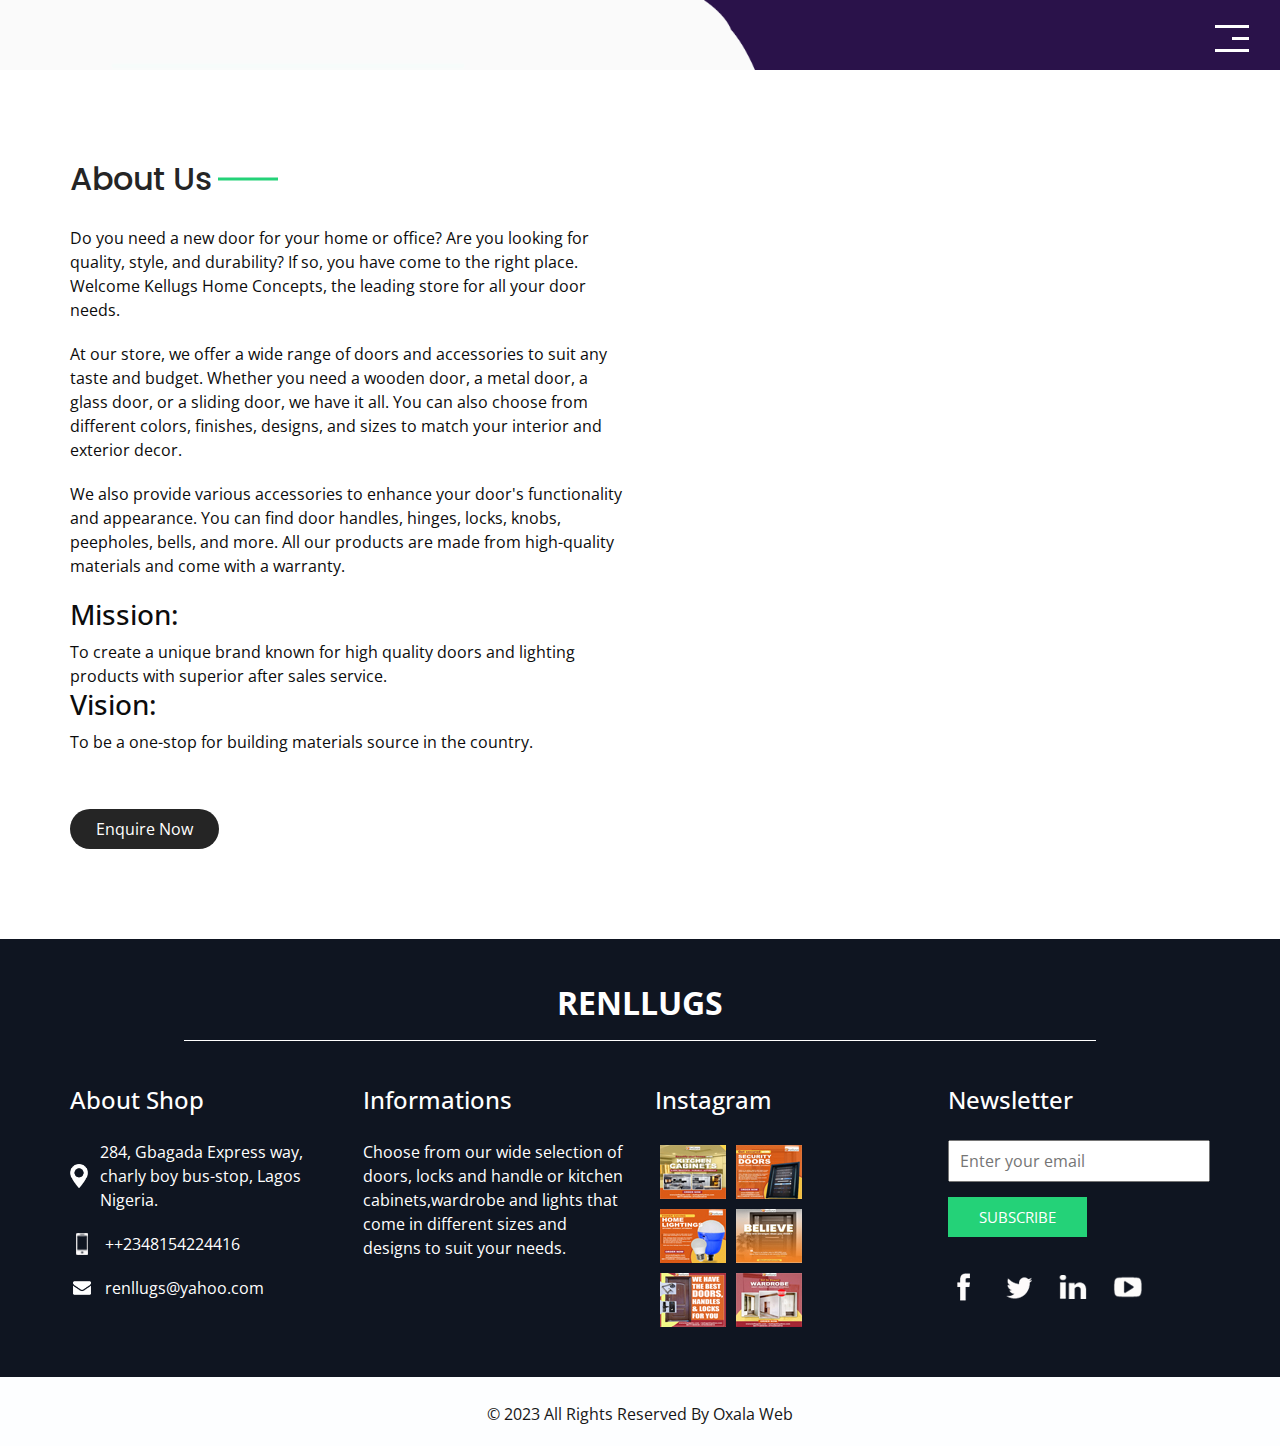
==== about.html @ b31d3976 "Update" ====
<!DOCTYPE html>
<html>

<head>
  <!-- Basic -->
  <meta charset="utf-8" />
  <meta http-equiv="X-UA-Compatible" content="IE=edge" />
  <!-- Mobile Metas -->
  <meta name="viewport" content="width=device-width, initial-scale=1, shrink-to-fit=no" />
  <!-- Site Metas -->
  <meta name="keywords" content="" />
  <meta name="description" content="" />
  <meta name="author" content="" />

  <title>About Renllugs</title>

  <!-- slider stylesheet -->
  <link rel="stylesheet" type="text/css"
    href="https://cdnjs.cloudflare.com/ajax/libs/OwlCarousel2/2.1.3/assets/owl.carousel.min.css" />

  <!-- bootstrap core css -->
  <link rel="stylesheet" type="text/css" href="css/bootstrap.css" />

  <!-- fonts style -->
  <link href="https://fonts.googleapis.com/css?family=Open+Sans:400,700|Poppins:400,700&display=swap" rel="stylesheet">
  <!-- Custom styles for this template -->
  <link href="css/style.css" rel="stylesheet" />
  <!-- responsive style -->
  <link href="css/responsive.css" rel="stylesheet" />
</head>

<body class="sub_page">
  <div class="hero_area">
    <!-- header section strats -->
    <header class="header_section">
      <div class="container-fluid">
        <nav class="navbar navbar-expand-lg custom_nav-container">
          <a class="navbar-brand" href="index.html">
            <img src="images/logo.png" alt="" />
          </a>
          <button class="navbar-toggler" type="button" data-toggle="collapse" data-target="#navbarSupportedContent"
            aria-controls="navbarSupportedContent" aria-expanded="false" aria-label="Toggle navigation">
            <span class="navbar-toggler-icon"></span>
          </button>

          <div class="collapse navbar-collapse" id="navbarSupportedContent">
            <ul class="navbar-nav  ">
              <li class="nav-item ">
                <a class="nav-link" href="index.html">Home <span class="sr-only">(current)</span></a>
              </li>
              <li class="nav-item active">
                <a class="nav-link" href="about.html"> About</a>
              </li>
              <li class="nav-item">
                <a class="nav-link" href="shop.html">Shop </a>
              </li>
              <li class="nav-item">
                <a class="nav-link" href="furniture.html"> Products </a>
              </li>
              <li class="nav-item">
                <a class="nav-link" href="contact.html">Contact us</a>
              </li>
            </ul>
            <div class="user_option">
              <a href="">
                <img src="images/user.png" alt="">
                <span>
                  Login
                </span>
              </a>
              <form class="form-inline my-2 my-lg-0 ml-0 ml-lg-4 mb-3 mb-lg-0">
                <button class="btn  my-2 my-sm-0 nav_search-btn" type="submit"></button>
              </form>
            </div>
          </div>
          <div>
            <div class="custom_menu-btn ">
              <button>
                <span class=" s-1">

                </span>
                <span class="s-2">

                </span>
                <span class="s-3">

                </span>
              </button>
            </div>
          </div>

        </nav>
      </div>
    </header>
    <!-- end header section -->
  </div>


  <!-- about section -->

  <section class="about_section layout_padding">
    <div class="container">
      <div class="row">
        <div class="col-md-6">
          <div class="detail-box">
            <div class="heading_container">
              <h2>
                About Us
              </h2>

            </div>
            <p>
              
Do you need a new door for your home or office? Are you looking for quality, style, and durability?
 If so, you have come to the right place. Welcome Kellugs Home Concepts, 
the leading store for all your door needs.
</p>

<p>
At our store, we offer a wide range of doors and accessories to suit any taste and budget.
 Whether you need a wooden door, a metal door, a glass door, or a sliding door, we have it all. 
You can also choose from different colors, finishes, designs, and sizes to match your interior
 and exterior decor.
 </p>

<p>
We also provide various accessories to enhance your door's functionality and appearance.
You can find door handles, hinges, locks, knobs, peepholes, bells, and more.
 All our products are made from high-quality materials and come with a warranty.
</p>
<p><h3>Mission:</h3>
To create a unique brand known for high quality doors and lighting products with superior after sales service.
<h3>Vision:</h3>
To be a one-stop for building materials source in the country.</p>
            <a href="">
              Enquire Now
            </a>
          </div>
        </div>
        <div class="col-md-6">
          <div class="img-box">
            <img src="images/about-img.png" alt="">
          </div>
        </div>
      </div>
    </div>
  </section>

  <!-- end about section -->


  <!-- info section -->
  <!-- info section -->
  <section class="info_section layout_padding2">
    <div class="container">
      <div class="info_logo">
        <h2>
          Renllugs
        </h2>
      </div>
      <div class="row">

        <div class="col-md-3">
          <div class="info_contact">
            <h5>
              About Shop
            </h5>
            <div>
              <div class="img-box">
                <img src="images/location-white.png" width="18px" alt="">
              </div>
              <p>
                284, Gbagada Express way, charly boy bus-stop, Lagos Nigeria.
              </p>
            </div>
            <div>
              <div class="img-box">
                <img src="images/telephone-white.png" width="12px" alt="">
              </div>
              <p>
                ++2348154224416
              </p>
            </div>
            <div>
              <div class="img-box">
                <img src="images/envelope-white.png" width="18px" alt="">
              </div>
              <p>
                renllugs@yahoo.com
              </p>
            </div>
          </div>
        </div>
        <div class="col-md-3">
          <div class="info_info">
            <h5>
              Informations
            </h5>
            <p>
              Choose from our wide selection of doors, locks and handle or kitchen cabinets,wardrobe and lights
			  that come in different sizes and designs to suit your needs.
            </p>
          </div>
        </div>

        <div class="col-md-3">
          <div class="info_insta">
            <h5>
              Instagram
            </h5>
            <div class="insta_container">
              <div>
                <a href="">
                  <div class="insta-box b-1">
                    <img src="images/i-1.jpg" alt="">
                  </div>
                </a>
                <a href="">
                  <div class="insta-box b-2">
                    <img src="images/i-2.jpg" alt="">
                  </div>
                </a>
              </div>

              <div>
                <a href="">
                  <div class="insta-box b-3">
                    <img src="images/i-3.jpg" alt="">
                  </div>
                </a>
                <a href="">
                  <div class="insta-box b-4">
                    <img src="images/i-4.jpg" alt="">
                  </div>
                </a>
              </div>
              <div>
                <a href="">
                  <div class="insta-box b-3">
                    <img src="images/i-5.jpg" alt="">
                  </div>
                </a>
                <a href="">
                  <div class="insta-box b-4">
                    <img src="images/i-6.jpg" alt="">
                  </div>
                </a>
              </div>
            </div>
          </div>
        </div>
        <div class="col-md-3">
          <div class="info_form ">
            <h5>
              Newsletter
            </h5>
            <form action="">
              <input type="email" placeholder="Enter your email">
              <button>
                Subscribe
              </button>
            </form>
            <div class="social_box">
              <a href="">
                <img src="images/fb.png" alt="">
              </a>
              <a href="">
                <img src="images/twitter.png" alt="">
              </a>
              <a href="">
                <img src="images/linkedin.png" alt="">
              </a>
              <a href="">
                <img src="images/youtube.png" alt="">
              </a>
            </div>
          </div>
        </div>
      </div>
    </div>
  </section>

  <!-- end info_section -->


  <!-- footer section -->
  <section class="container-fluid footer_section ">
    <div class="container">
      <p>
        &copy; 2023 All Rights Reserved By
        <a href="#">Oxala Web</a>
      </p>
    </div>
  </section>
  <!-- end  footer section -->


  <script type="text/javascript" src="js/jquery-3.4.1.min.js"></script>
  <script type="text/javascript" src="js/bootstrap.js"></script>
  <script type="text/javascript" src="https://cdnjs.cloudflare.com/ajax/libs/OwlCarousel2/2.2.1/owl.carousel.min.js">
  </script>
  <script type="text/javascript">
    $(".owl-carousel").owlCarousel({
      loop: true,
      margin: 10,
      nav: true,
      navText: [],
      autoplay: true,
      autoplayHoverPause: true,
      responsive: {
        0: {
          items: 1
        },
        420: {
          items: 2
        },
        1000: {
          items: 5
        }
      }

    });
  </script>
  <script>
    var nav = $("#navbarSupportedContent");
    var btn = $(".custom_menu-btn");
    btn.click
    btn.click(function (e) {

      e.preventDefault();
      nav.toggleClass("lg_nav-toggle");
      document.querySelector(".custom_menu-btn").classList.toggle("menu_btn-style")
    });
  </script>
  <script>
    $('.carousel').on('slid.bs.carousel', function () {
      $(".indicator-2 li").removeClass("active");
      indicators = $(".carousel-indicators li.active").data("slide-to");
      a = $(".indicator-2").find("[data-slide-to='" + indicators + "']").addClass("active");
      console.log(indicators);

    })
  </script>

</body>
</body>

</html>
---- css/style.css ----
body {
  font-family: 'Open Sans', sans-serif;
  color: #0c0c0c;
  background-color: #ffffff;
}

.layout_padding {
  padding-top: 90px;
  padding-bottom: 90px;
}

.layout_padding2 {
  padding: 45px 0;
}

.layout_padding2-top {
  padding-top: 45px;
  padding-bottom: 45px;
}

.layout_padding2-bottom {
  padding-bottom: 45px;
}

.layout_padding-top {
  padding-top: 90px;
}

.layout_padding-bottom {
  padding-bottom: 90px;
}

.heading_container {
  display: -webkit-box;
  display: -ms-flexbox;
  display: flex;
}

.heading_container h2 {
  color: #252525;
  position: relative;
  font-family: 'Poppins', sans-serif;
}

.heading_container h2::before {
  content: "";
  width: 60px;
  height: 3px;
  position: absolute;
  top: 50%;
  right: -5px;
  background-color: #24d278;
  -webkit-transform: translate(100%, -50%);
          transform: translate(100%, -50%);
}

/*header section*/
.hero_area {
  height: 100vh;
  background-image: url(../images/hero-bg.jpg);
  background-size: cover;
  position: relative;
  background-repeat: no-repeat;
  overflow: hidden;
}

.hero_area::after {
  content: "";
  position: absolute;
  bottom: 0;
  right: 0;
  width: 45%;
  height: 100%;
  background-image: url(../images/hero-side-bg.png);
  background-size: cover;
}

.sub_page .hero_area {
  height: auto;
  background-size: auto;
}

.hero_area.sub_pages {
  height: auto;
}

.header_section {
  overflow-x: hidden;
}

.header_section .container-fluid {
  padding-right: 25px;
  padding-left: 25px;
}

.header_section .nav_container {
  margin: 0 auto;
}

.header_section .user_option {
  display: -webkit-box;
  display: -ms-flexbox;
  display: flex;
  -webkit-box-align: center;
      -ms-flex-align: center;
          align-items: center;
}

.header_section .user_option a {
  display: -webkit-box;
  display: -ms-flexbox;
  display: flex;
  color: #ffffff;
  -webkit-box-align: center;
      -ms-flex-align: center;
          align-items: center;
}

.header_section .user_option a img {
  min-width: 20px;
  height: 20px;
  margin-right: 5px;
}

.custom_nav-container.navbar-expand-lg .navbar-nav .nav-item .nav-link {
  padding: 10px 15px;
  color: #060606;
  text-align: center;
  text-transform: uppercase;
}

.custom_nav-container.navbar-expand-lg .navbar-nav .nav-item.active .nav-link, .custom_nav-container.navbar-expand-lg .navbar-nav .nav-item:hover .nav-link {
  color: #24d278;
}

a,
a:hover,
a:focus {
  text-decoration: none;
}

a:hover,
a:focus {
  color: initial;
}

.btn,
.btn:focus {
  outline: none !important;
  -webkit-box-shadow: none;
          box-shadow: none;
}

.custom_nav-container .nav_search-btn {
  background-image: url(../images/search-icon.png);
  background-size: 17px;
  background-repeat: no-repeat;
  background-position-y: 7px;
  width: 35px;
  height: 35px;
  padding: 0;
  border: none;
}

.custom_nav-container form {
  padding-top: 7px;
}

.navbar-brand {
  margin-right: 5%;
  display: -webkit-box;
  display: -ms-flexbox;
  display: flex;
  -webkit-box-align: center;
      -ms-flex-align: center;
          align-items: center;
}

.navbar-brand img {
  width: 70px;
}

.custom_nav-container {
  z-index: 99999;
  padding: 0;
  height: 70px;
}

.custom_nav-container .navbar-toggler {
  outline: none;
}

.custom_nav-container .navbar-toggler .navbar-toggler-icon {
  background-image: url(../images/menu.png);
  background-size: 50px;
  width: 30px;
  height: 30px;
}

.lg_toggl-btn {
  background-color: transparent;
  border: none;
  outline: none;
  width: 56px;
  height: 40px;
  cursor: pointer;
}

.lg_toggl-btn:focus {
  outline: none;
}

.login_btn-container {
  padding-top: 30px;
}

.login_btn-container a {
  color: #24d278;
  text-transform: uppercase;
}

/*end header section*/
/* slider section */
.slider_section {
  height: calc(90% - 70px);
  display: -webkit-box;
  display: -ms-flexbox;
  display: flex;
  -webkit-box-align: center;
      -ms-flex-align: center;
          align-items: center;
}

.slider_section .container {
  position: relative;
  z-index: 2;
}

.slider_section .number_box {
  width: 50px;
  position: absolute;
  right: 25px;
  top: 46%;
  display: -webkit-box;
  display: -ms-flexbox;
  display: flex;
  -webkit-box-orient: vertical;
  -webkit-box-direction: normal;
      -ms-flex-direction: column;
          flex-direction: column;
  -webkit-box-align: center;
      -ms-flex-align: center;
          align-items: center;
  color: #ffffff;
  -webkit-transform: translateY(-50%);
          transform: translateY(-50%);
  z-index: 2;
  font-size: 22px;
}

.slider_section .number_box::before {
  content: "";
  width: 50px;
  height: 1px;
  background-color: #ffffff;
  position: absolute;
  top: 50%;
  left: 50%;
  -webkit-transform: translate(-50%, -50%);
          transform: translate(-50%, -50%);
}

.slider_section .row {
  -webkit-box-align: center;
      -ms-flex-align: center;
          align-items: center;
}

.slider_section .detail-box h1 {
  color: #24d278;
  text-transform: uppercase;
}

.slider_section .detail-box h1 span {
  font-size: 5rem;
  color: #252525;
}

.slider_section .detail-box p {
  margin-top: 15px;
}

.slider_section .detail-box .btn-box {
  margin-top: 45px;
}

.slider_section .detail-box .btn-box a {
  text-transform: uppercase;
  text-align: center;
  width: 135px;
  font-size: 15px;
}

.slider_section .detail-box .btn-box .btn-1 {
  display: inline-block;
  padding: 6px 0;
  background-color: #24d278;
  color: #ffffff;
  -webkit-transition: all 0.3s;
  transition: all 0.3s;
  border: 1px solid transparent;
  border-radius: 20px;
  margin-right: 5px;
}

.slider_section .detail-box .btn-box .btn-1:hover {
  background-color: transparent;
  border-color: #24d278;
  color: #24d278;
}

.slider_section .detail-box .btn-box .btn-2 {
  display: inline-block;
  padding: 6px 0;
  background-color: #252525;
  color: #ffffff;
  -webkit-transition: all 0.3s;
  transition: all 0.3s;
  border: 1px solid transparent;
  border-radius: 20px;
}

.slider_section .detail-box .btn-box .btn-2:hover {
  background-color: transparent;
  border-color: #252525;
  color: #252525;
}

.slider_section .img-container {
  position: relative;
  display: -webkit-box;
  display: -ms-flexbox;
  display: flex;
  -webkit-box-pack: end;
      -ms-flex-pack: end;
          justify-content: flex-end;
}

.slider_section .img-container .img-box {
  width: 250px;
}

.slider_section .img-container .img-box img {
  width: 100%;
}

.slider_section .play_btn {
  background-color: #24d278;
  display: -webkit-box;
  display: -ms-flexbox;
  display: flex;
  -webkit-box-align: center;
      -ms-flex-align: center;
          align-items: center;
  -webkit-box-pack: center;
      -ms-flex-pack: center;
          justify-content: center;
  border-radius: 100%;
  width: 75px;
  height: 75px;
  position: absolute;
  z-index: 3;
  top: 56%;
  right: 32%;
}

.slider_section .play_btn a {
  background-color: #ffffff;
  display: -webkit-box;
  display: -ms-flexbox;
  display: flex;
  -webkit-box-align: center;
      -ms-flex-align: center;
          align-items: center;
  -webkit-box-pack: center;
      -ms-flex-pack: center;
          justify-content: center;
  border-radius: 100%;
  width: 75px;
  height: 75px;
  position: relative;
  z-index: 5;
}

.slider_section .play_btn img {
  width: 20px;
  margin-left: 3px;
}

.slider_section .play_btn::before {
  content: "";
  width: 100%;
  height: 100%;
  position: absolute;
  top: 50%;
  left: 50%;
  background-color: #24d278;
  opacity: 1;
  border-radius: 100%;
  -webkit-transform: translate(-50%, -50%);
          transform: translate(-50%, -50%);
}

.slider_section .play_btn::before {
  z-index: 2;
  -webkit-animation: before-animation 1500ms infinite;
          animation: before-animation 1500ms infinite;
}

@-webkit-keyframes before-animation {
  0% {
    -webkit-transform: translateX(-50%) translateY(-50%) translateZ(0) scale(1);
            transform: translateX(-50%) translateY(-50%) translateZ(0) scale(1);
    opacity: 1;
  }
  100% {
    -webkit-transform: translateX(-50%) translateY(-50%) translateZ(0) scale(1.5);
            transform: translateX(-50%) translateY(-50%) translateZ(0) scale(1.5);
    opacity: 1;
  }
}

@keyframes before-animation {
  0% {
    -webkit-transform: translateX(-50%) translateY(-50%) translateZ(0) scale(1);
            transform: translateX(-50%) translateY(-50%) translateZ(0) scale(1);
    opacity: 1;
  }
  100% {
    -webkit-transform: translateX(-50%) translateY(-50%) translateZ(0) scale(1.5);
            transform: translateX(-50%) translateY(-50%) translateZ(0) scale(1.5);
    opacity: 1;
  }
}

.slider_section .carousel-indicators {
  margin: 0;
  -webkit-box-align: center;
      -ms-flex-align: center;
          align-items: center;
  -webkit-box-pack: center;
      -ms-flex-pack: center;
          justify-content: center;
  bottom: -150px;
}

.slider_section .carousel-indicators li {
  width: 15px;
  height: 15px;
  border-radius: 100%;
  background-color: #24d278;
  opacity: 1;
  border: none;
  background-clip: unset;
}

.slider_section .carousel-indicators li.active {
  background-color: #252525;
}

.slider_section ol.carousel-indicators.indicator-2 {
  position: unset;
}

.slider_section ol.carousel-indicators.indicator-2 li {
  width: 25px;
  height: 25px;
  text-indent: 0px;
  text-align: center;
  line-height: 25px;
  color: #ffffff;
  margin: 0;
  background-color: transparent;
  opacity: 1;
  border: none;
  display: none;
}

.slider_section ol.carousel-indicators.indicator-2 li.active {
  display: block;
}

.about_section .row {
  -webkit-box-align: center;
      -ms-flex-align: center;
          align-items: center;
}

.about_section .detail-box p {
  margin-top: 20px;
}

.about_section .detail-box a {
  display: inline-block;
  padding: 7px 25px;
  background-color: #252525;
  color: #ffffff;
  -webkit-transition: all 0.3s;
  transition: all 0.3s;
  border: 1px solid transparent;
  border-radius: 20px;
  margin-top: 35px;
}

.about_section .detail-box a:hover {
  background-color: transparent;
  border-color: #252525;
  color: #252525;
}

.about_section .img-box img {
  width: 100%;
}

.trending_section {
  background-color: #f4f5f7;
}

.trending_section .tab_container .t-link-box {
  margin: 65px 0;
  color: #24d278;
  display: -webkit-box;
  display: -ms-flexbox;
  display: flex;
  -webkit-box-align: center;
      -ms-flex-align: center;
          align-items: center;
  -webkit-box-pack: start;
      -ms-flex-pack: start;
          justify-content: flex-start;
}

.trending_section .tab_container .t-link-box h5 {
  margin: 0;
}

.trending_section .tab_container .t-link-box hr {
  background-color: #24d278;
  width: 60px;
  height: 1.5px;
  border: none;
  margin: 0 65px 0 5px;
}

.trending_section .tab_container .t-link-box .t-name {
  color: #252525;
}

.trending_section .tab_container .t-link-box:hover {
  cursor: pointer;
}

.trending_section .tab_container .t-link-box[aria-expanded="true"] .t-name {
  color: #24d278;
}

.trending_section .img_container {
  display: -webkit-box;
  display: -ms-flexbox;
  display: flex;
}

.trending_section .img_container .box {
  display: -webkit-box;
  display: -ms-flexbox;
  display: flex;
  -webkit-box-orient: vertical;
  -webkit-box-direction: normal;
      -ms-flex-direction: column;
          flex-direction: column;
}

.trending_section .img_container .box .img-box {
  margin: 15px;
}

.trending_section .img_container .box .img-box img {
  width: 100%;
}

.trending_section .img_container .box.b-1 {
  padding-top: 35px;
}

.discount_section .row {
  -webkit-box-align: center;
      -ms-flex-align: center;
          align-items: center;
}

.discount_section .detail-box {
  display: -webkit-box;
  display: -ms-flexbox;
  display: flex;
  -webkit-box-orient: vertical;
  -webkit-box-direction: normal;
      -ms-flex-direction: column;
          flex-direction: column;
  -webkit-box-align: center;
      -ms-flex-align: center;
          align-items: center;
}

.discount_section .detail-box h2 {
  padding-left: 45px;
}

.discount_section .detail-box h2.main_heading {
  font-size: 3rem;
  padding: 0;
  color: #24d278;
  text-transform: uppercase;
}

.discount_section .detail-box a {
  display: inline-block;
  padding: 6px 30px;
  background-color: #252525;
  color: #ffffff;
  -webkit-transition: all 0.3s;
  transition: all 0.3s;
  border: 1px solid transparent;
  border-radius: 20px;
  margin-top: 25px;
}

.discount_section .detail-box a:hover {
  background-color: transparent;
  border-color: #252525;
  color: #252525;
}

.discount_section .img-box img {
  width: 100%;
}

.brand_section .brand_container {
  display: -webkit-box;
  display: -ms-flexbox;
  display: flex;
  -webkit-box-pack: center;
      -ms-flex-pack: center;
          justify-content: center;
  -ms-flex-wrap: wrap;
      flex-wrap: wrap;
  margin: 0 -10px;
}

.brand_section .brand_container .box {
  position: relative;
  text-align: center;
  background-color: #e4e5e9;
  padding: 75px 35px 10px 35px;
  margin: 30px 10px 0 10px;
  min-width: 225px;
  -webkit-box-flex: 0;
      -ms-flex: 0 0 23.24670%;
          flex: 0 0 23.24670%;
}

.brand_section .brand_container .box h6 {
  color: #252525;
}

.brand_section .brand_container .box h6.price {
  color: #24d278;
}

.brand_section .brand_container .box .new {
  position: absolute;
  top: 0;
  left: 0;
  padding: 5px 35px;
  background-color: #252525;
  color: #ffffff;
}

.brand_section .brand_container .box .new h6 {
  margin: 0;
}

.brand_section .brand_container .box .img-box img {
  width: 100%;
}

.brand_section .brand_container .box:hover {
  background-color: #24d278;
}

.brand_section .brand_container .box:hover h6.price {
  color: #252525;
}

.brand_section .brand-btn {
  display: inline-block;
  padding: 6px 30px;
  background-color: #252525;
  color: #ffffff;
  -webkit-transition: all 0.3s;
  transition: all 0.3s;
  border: 1px solid transparent;
  border-radius: 20px;
  margin-top: 15px;
}

.brand_section .brand-btn:hover {
  background-color: transparent;
  border-color: #252525;
  color: #252525;
}

.contact_section {
  position: relative;
}

.contact_section .design-box {
  position: absolute;
  bottom: 50%;
  -webkit-transform: translateY(50%);
          transform: translateY(50%);
  right: 0;
  width: 75px;
}

.contact_section .design-box img {
  width: 100%;
}

.contact_section h2 {
  margin-bottom: 65px;
}

.contact_section form {
  padding-right: 35px;
}

.contact_section input {
  width: 100%;
  border: none;
  height: 50px;
  margin-bottom: 25px;
  padding-left: 25px;
  background-color: transparent;
  outline: none;
  color: #101010;
  -webkit-box-shadow: 0px 2px 5px 0px rgba(0, 0, 0, 0.16);
  box-shadow: 0px 2px 5px 0px rgba(0, 0, 0, 0.16);
}

.contact_section input::-webkit-input-placeholder {
  color: #131313;
}

.contact_section input:-ms-input-placeholder {
  color: #131313;
}

.contact_section input::-ms-input-placeholder {
  color: #131313;
}

.contact_section input::placeholder {
  color: #131313;
}

.contact_section input.message-box {
  height: 120px;
}

.contact_section button {
  display: inline-block;
  padding: 12px 45px;
  background-color: #24d278;
  color: #ffffff;
  -webkit-transition: all 0.3s;
  transition: all 0.3s;
  border: 1px solid transparent;
  border-radius: 30px;
  border-radius: 30px;
  color: #fff;
  margin-top: 35px;
}

.contact_section button:hover {
  background-color: transparent;
  border-color: #24d278;
  color: #24d278;
}

.contact_section .map_container {
  height: 100%;
  padding-bottom: 110px;
}

.contact_section .map_container .map-responsive {
  height: 100%;
}

.client_section .custom_heading-container {
  -webkit-box-pack: center;
      -ms-flex-pack: center;
          justify-content: center;
}

.client_section .client_container {
  display: -webkit-box;
  display: -ms-flexbox;
  display: flex;
  -webkit-box-align: start;
      -ms-flex-align: start;
          align-items: flex-start;
}

.client_section .client_box {
  margin-left: 25px;
  margin-right: 25px;
  padding: 25px;
  -webkit-box-shadow: 0px 0px 20px 0 rgba(0, 0, 0, 0.1);
          box-shadow: 0px 0px 20px 0 rgba(0, 0, 0, 0.1);
}

.client_section .client_box .client-id {
  display: -webkit-box;
  display: -ms-flexbox;
  display: flex;
  -webkit-box-align: center;
      -ms-flex-align: center;
          align-items: center;
}

.client_section .client_box .client-id .img-box img {
  width: 100%;
}

.client_section .client_box .client-id .name {
  margin-left: 15px;
}

.client_section .client_box .client-id .name h5 {
  font-weight: bold;
}

.client_section .client_box .client-id .name p {
  color: #24d278;
  margin: 0;
}

.client_section .client_box .detail {
  margin-top: 25px;
}

.client_section .client_box:hover {
  background-color: #f3f3f3;
  -webkit-box-shadow: none;
          box-shadow: none;
}

.client_section .client_box:hover .arrow_img {
  background-image: url(../images/arrow-green.png);
}

.client_section .client_box .arrow_img {
  width: 50px;
  height: 30px;
  background-image: url(../images/arrow.png);
  background-size: 25px;
  background-repeat: no-repeat;
}

.info_section {
  background-color: #0f1521;
  color: #ffffff;
}

.info_section .info_logo {
  width: 80%;
  margin: 0 auto 45px auto;
  padding-bottom: 10px;
  text-align: center;
  border-bottom: 1px solid #ffffff;
}

.info_section .info_logo h2 {
  text-transform: uppercase;
  font-weight: bold;
}

.info_section h5 {
  margin-bottom: 25px;
  font-size: 24px;
}

.info_section .info_insta .insta_container > div {
  display: -webkit-box;
  display: -ms-flexbox;
  display: flex;
}

.info_section .info_insta .insta_container img {
  width: 100%;
}

.info_section .info_insta .insta_container .insta-box {
  margin: 5px;
  display: -webkit-box;
  display: -ms-flexbox;
  display: flex;
  -webkit-box-align: stretch;
      -ms-flex-align: stretch;
          align-items: stretch;
}

.info_section .info_contact .img-box {
  width: 35px;
  display: -webkit-box;
  display: -ms-flexbox;
  display: flex;
  -webkit-box-pack: center;
      -ms-flex-pack: center;
          justify-content: center;
}

.info_section .info_contact p {
  margin: 0;
}

.info_section .info_contact > div {
  display: -webkit-box;
  display: -ms-flexbox;
  display: flex;
  -webkit-box-align: center;
      -ms-flex-align: center;
          align-items: center;
  margin: 20px 0;
}

.info_section .info_contact > div img {
  height: auto;
  margin-right: 12px;
}

.info_section .info_form form input {
  outline: none;
  width: 100%;
  padding: 7px 10px;
}

.info_section .info_form form button {
  display: inline-block;
  padding: 8px 30px;
  background-color: #24d278;
  color: #ffffff;
  -webkit-transition: all 0.3s;
  transition: all 0.3s;
  border: 1px solid transparent;
  border-radius: 0;
  margin-top: 15px;
  text-transform: uppercase;
  font-size: 15px;
}

.info_section .info_form form button:hover {
  background-color: transparent;
  border-color: #24d278;
  color: #24d278;
}

.info_section .info_form .social_box {
  margin-top: 35px;
  width: 100%;
  display: -webkit-box;
  display: -ms-flexbox;
  display: flex;
}

.info_section .info_form .social_box a {
  margin-right: 25px;
}

/* footer section*/
.footer_section {
  display: -webkit-box;
  display: -ms-flexbox;
  display: flex;
  -webkit-box-orient: vertical;
  -webkit-box-direction: normal;
      -ms-flex-direction: column;
          flex-direction: column;
  -webkit-box-pack: center;
      -ms-flex-pack: center;
          justify-content: center;
  background-color: #fdfeff;
}

.footer_section p {
  color: #171717;
  margin: 0;
  padding: 25px 0 20px 0;
  margin: 0 auto;
  text-align: center;
}

.footer_section a {
  color: #171717;
}

/* end footer section*/
#navbarSupportedContent {
  -webkit-transform: translateX(100vw);
          transform: translateX(100vw);
  opacity: 0;
  -webkit-transition: all 0.3s ease-in;
  transition: all 0.3s ease-in;
  -webkit-box-pack: justify;
      -ms-flex-pack: justify;
          justify-content: space-between;
  -webkit-box-align: center;
      -ms-flex-align: center;
          align-items: center;
}

#navbarSupportedContent.lg_nav-toggle {
  -webkit-transform: translateX(0);
          transform: translateX(0);
  opacity: 1;
}

.custom_menu-btn button {
  margin-top: 12px;
  outline: none;
  border: none;
  background-color: transparent;
}

.custom_menu-btn button span {
  display: block;
  width: 34px;
  height: 3.5px;
  background-color: #fff;
  margin: 8.5px 0;
  -webkit-transition: all 0.3s;
  transition: all 0.3s;
}

.custom_menu-btn .s-2 {
  -webkit-transition: all 0.1s;
  transition: all 0.1s;
  width: 17px;
  margin-left: auto;
}

.menu_btn-style button .s-1 {
  -webkit-transform: rotate(45deg) translate(7px, 10px);
          transform: rotate(45deg) translate(7px, 10px);
}

.menu_btn-style button .s-2 {
  -webkit-transform: translateX(100px);
          transform: translateX(100px);
}

.menu_btn-style button .s-3 {
  -webkit-transform: rotate(-45deg) translate(7px, -10px);
          transform: rotate(-45deg) translate(7px, -10px);
}
/*# sourceMappingURL=style.css.map */
---- css/responsive.css ----
@media (max-width: 1120px) {
  .slider_section .detail-box .btn-box a {
    margin-bottom: 10px;
  }

  .slider_section .play_btn {
    right: 25%;
  }
}

@media (max-width: 992px) {
  #navbarSupportedContent {
    opacity: 1;
    transform: none;
  }

  .sub_page .hero_area::after {
    display: none;
  }

  .navbar-toggler {
    padding: 0.25rem 0;
  }

  .slider_section .play_btn {
    top: 20%;
    right: 30%;
  }

  .header_section .user_option {
    display: none;
  }

  .custom_menu-btn {
    display: none;
  }

  .navbar-nav {
    align-items: center;
  }

  .custom_nav-container .navbar-toggler {
    margin-left: auto;
  }

  .custom_nav-container {
    padding: 15px 0;
    height: auto;
  }

  .brand_section {
    text-align: center;
  }
}

@media (max-width: 768px) {
  .hero_area {
    height: auto;
  }

  .hero_area::after {
    background-image: none;
    background-color: #1fd778;
    width: 100%;
    height: 450px;
  }

  .slider_section {
    text-align: center;
  }

  .slider_section .detail-box {
    margin-bottom: 45px;
  }

  .slider_section .img-container {
    justify-content: center;
  }

  .slider_section .play_btn {
    top: initial;
    bottom: 450px;
    right: 50%;
    transform: translate(50%, 50%);
  }

  .hero_area {
    background: none;
  }

  .slider_section {
    padding-top: 35px;
  }

  .slider_section .detail-box h1 span {
    font-size: 4rem;
  }

  .slider_section .img-box {
    margin: 40px 0;
  }

  .slider_section .img-box {
    margin-top: 125px;
    margin-bottom: 90px;
  }

  .slider_section .carousel-indicators {
    bottom: 25px;
  }

  .slider_section .carousel-indicators li {
    background-color: #fefefe;
  }

  .slider_section .number_box {
    display: none;
  }

  .about_section .detail-box {
    margin-bottom: 45px;
  }

  .discount_section .detail-box {
    margin-bottom: 45px;
  }

  .discount_section .detail-box {
    text-align: center;
  }



  .discount_section .detail-box h2 {
    padding: 0;
  }

  .client_section .client_container {
    flex-direction: column;
  }

  .client_section .client_box.b-1 {
    margin-bottom: 45px;
  }

  .info_section .col-md-3 {
    display: flex;
    flex-direction: column;
    align-items: center;
    text-align: center;
    margin: 15px 0;
  }

  .info_section .box {
    justify-content: center;
  }

  .info_section .box {

    justify-content: center;
    display: flex;
    flex-direction: column;
    align-items: center;
  }

  .contact_section form {
    padding: 0;
    margin-bottom: 45px;
  }

  .info_section .info_form .social_box {
    justify-content: center;
  }

  .info_section .info_form .social_box a {
    margin: 0 10px;
  }

  .contact_section .map_container {
    padding: 0;
  }
}

@media (max-width: 576px) {
  .slider_section .detail-box h1 {
    font-size: 2.5rem;
  }

  .slider_section .detail-box h1 span {
    font-size: 3.5rem;
  }

  .slider_section .play_btn,
  .slider_section .play_btn a {
    width: 55px;
    height: 55px;
  }



  .slider_section .play_btn img {
    width: 15px;
  }
}

@media (max-width: 480px) {}

@media (max-width: 420px) {
  .slider_section .detail-box h1 {
    font-size: 2rem;
  }

  .slider_section .detail-box h1 span {
    font-size: 3rem;
  }
}

@media (max-width: 360px) {}

@media (min-width: 1200px) {
  .container {
    max-width: 1170px;
  }
}
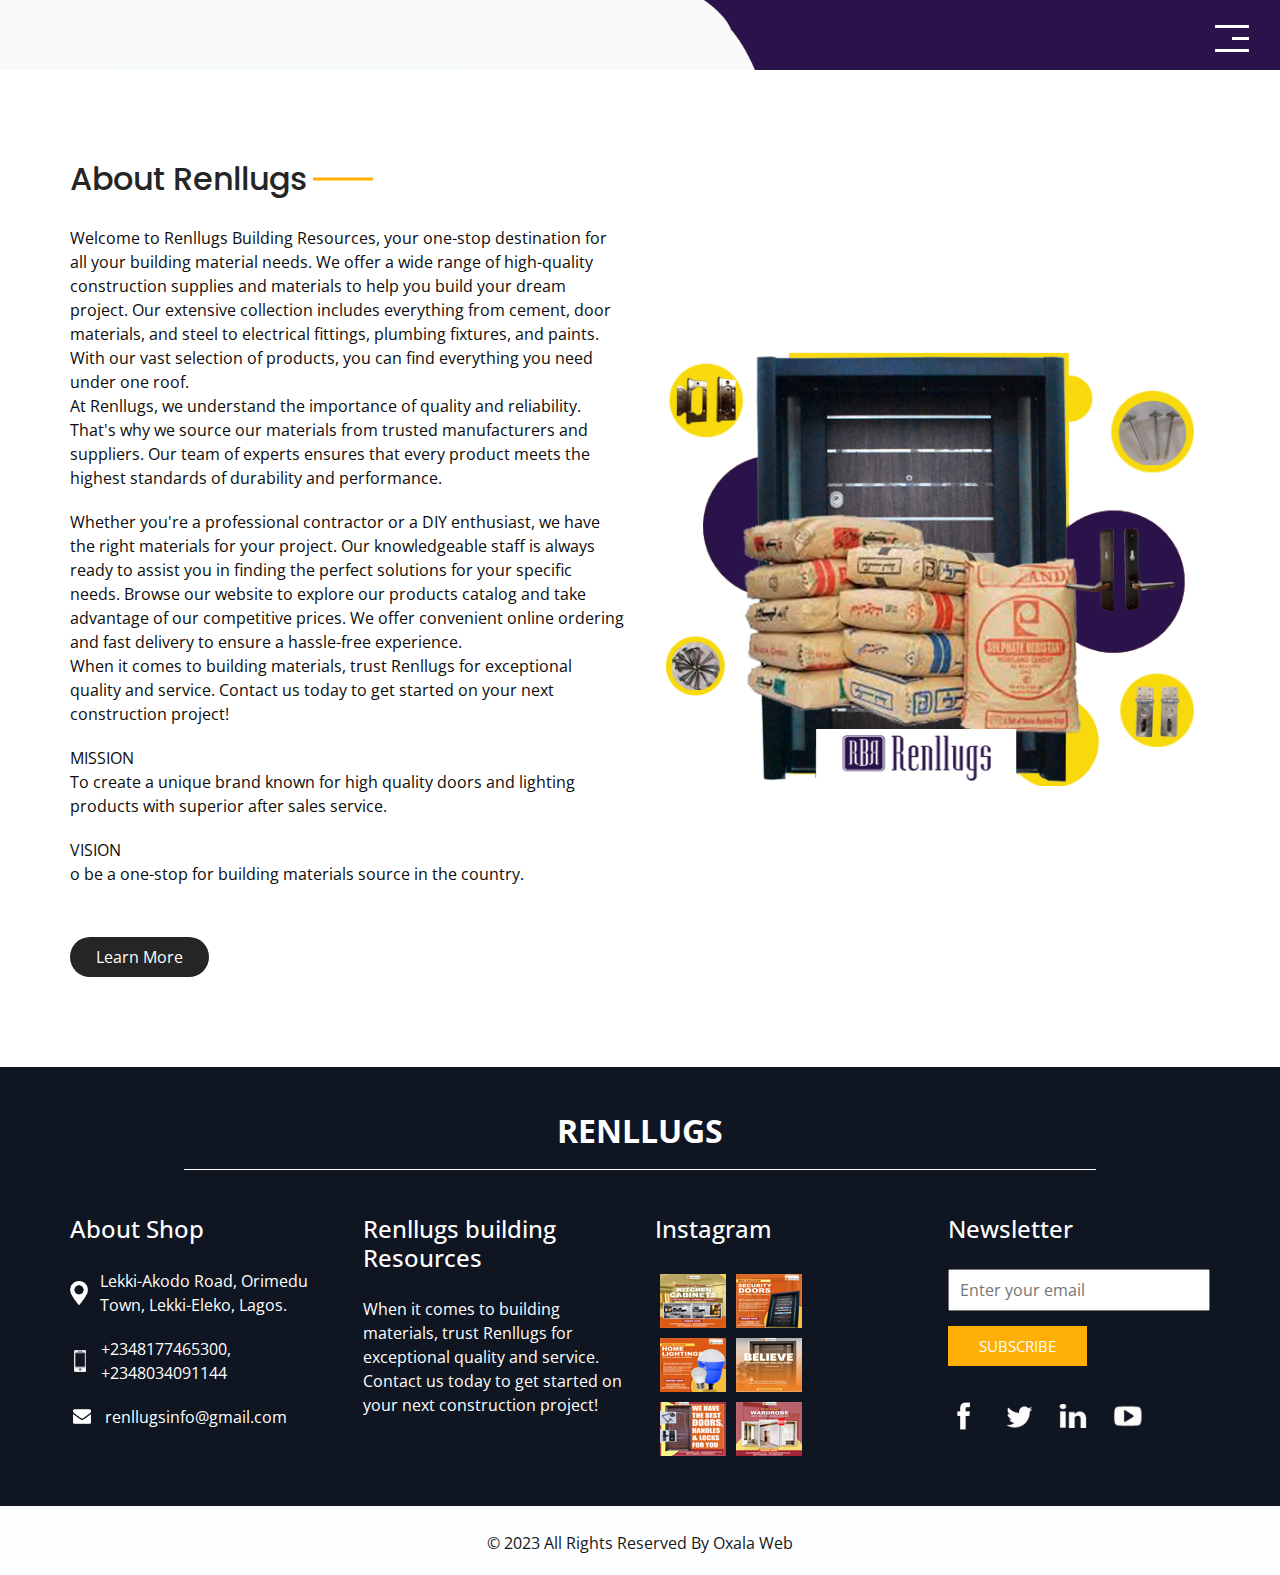
==== commit cfd5d8fd: "content update" ====
--- a/about.html
+++ b/about.html
@@ -96,7 +96,7 @@
   </div>
 
 
-  <!-- about section -->
+   <!-- about section -->
 
   <section class="about_section layout_padding">
     <div class="container">
@@ -105,41 +105,36 @@
           <div class="detail-box">
             <div class="heading_container">
               <h2>
-                About Us
+                About Renllugs
               </h2>
 
             </div>
             <p>
-              
-Do you need a new door for your home or office? Are you looking for quality, style, and durability?
- If so, you have come to the right place. Welcome Kellugs Home Concepts, 
-the leading store for all your door needs.
-</p>
-
-<p>
-At our store, we offer a wide range of doors and accessories to suit any taste and budget.
- Whether you need a wooden door, a metal door, a glass door, or a sliding door, we have it all. 
-You can also choose from different colors, finishes, designs, and sizes to match your interior
- and exterior decor.
- </p>
-
-<p>
-We also provide various accessories to enhance your door's functionality and appearance.
-You can find door handles, hinges, locks, knobs, peepholes, bells, and more.
- All our products are made from high-quality materials and come with a warranty.
-</p>
-<p><h3>Mission:</h3>
-To create a unique brand known for high quality doors and lighting products with superior after sales service.
-<h3>Vision:</h3>
-To be a one-stop for building materials source in the country.</p>
+              Welcome to Renllugs Building Resources, your one-stop destination for all your building material needs.
+ We offer a wide range of high-quality construction supplies and materials to help you build your dream project.
+Our extensive collection includes everything from cement, door materials, and steel to electrical fittings,
+ plumbing fixtures, and paints. With our vast selection of products, you can find everything you need under one roof.<br />
+At Renllugs, we understand the importance of quality and reliability. That's why we source our materials from trusted
+ manufacturers and suppliers. Our team of experts ensures that every product meets the highest standards of durability
+ and performance.
+            </p>
+			<p>Whether you're a professional contractor or a DIY enthusiast, we have the right materials for your project.
+ Our knowledgeable staff is always ready to assist you in finding the perfect solutions for your specific needs.
+Browse our website to explore our products catalog and take advantage of our competitive prices. 
+We offer convenient online ordering and fast delivery to ensure a hassle-free experience.<br />
+When it comes to building materials, trust Renllugs for exceptional quality and service.
+ Contact us today to get started on your next construction project!
+             </p>
+			 <p>MISSION<br /> To create a unique brand known for high quality doors and lighting products with superior after sales service.</p>
+			 <p>VISION<br />o be a one-stop for building materials source in the country. </p>
             <a href="">
-              Enquire Now
+              Learn More
             </a>
           </div>
         </div>
         <div class="col-md-6">
           <div class="img-box">
-            <img src="images/about-img.png" alt="">
+            <image src="images/about.png" alt="about">
           </div>
         </div>
       </div>
@@ -149,7 +144,6 @@
   <!-- end about section -->
 
 
-  <!-- info section -->
   <!-- info section -->
   <section class="info_section layout_padding2">
     <div class="container">
@@ -170,7 +164,7 @@
                 <img src="images/location-white.png" width="18px" alt="">
               </div>
               <p>
-                284, Gbagada Express way, charly boy bus-stop, Lagos Nigeria.
+                Lekki-Akodo Road, Orimedu Town, Lekki-Eleko, Lagos.
               </p>
             </div>
             <div>
@@ -178,7 +172,7 @@
                 <img src="images/telephone-white.png" width="12px" alt="">
               </div>
               <p>
-                ++2348154224416
+                 +2348177465300, +2348034091144
               </p>
             </div>
             <div>
@@ -186,7 +180,7 @@
                 <img src="images/envelope-white.png" width="18px" alt="">
               </div>
               <p>
-                renllugs@yahoo.com
+                renllugsinfo@gmail.com
               </p>
             </div>
           </div>
@@ -194,11 +188,11 @@
         <div class="col-md-3">
           <div class="info_info">
             <h5>
-              Informations
+            Renllugs building Resources
             </h5>
             <p>
-              Choose from our wide selection of doors, locks and handle or kitchen cabinets,wardrobe and lights
-			  that come in different sizes and designs to suit your needs.
+              When it comes to building materials, trust Renllugs for exceptional quality and service.
+			  Contact us today to get started on your next construction project!
             </p>
           </div>
         </div>
--- a/css/style.css
+++ b/css/style.css
@@ -49,7 +49,7 @@
   position: absolute;
   top: 50%;
   right: -5px;
-  background-color: #24d278;
+  background-color: #feaf05;
   -webkit-transform: translate(100%, -50%);
           transform: translate(100%, -50%);
 }
@@ -130,7 +130,7 @@
 }
 
 .custom_nav-container.navbar-expand-lg .navbar-nav .nav-item.active .nav-link, .custom_nav-container.navbar-expand-lg .navbar-nav .nav-item:hover .nav-link {
-  color: #24d278;
+  color: #feaf05;
 }
 
 a,
@@ -215,7 +215,7 @@
 }
 
 .login_btn-container a {
-  color: #24d278;
+  color: #feaf05;
   text-transform: uppercase;
 }
 
@@ -277,7 +277,7 @@
 }
 
 .slider_section .detail-box h1 {
-  color: #24d278;
+  color: #feaf05;
   text-transform: uppercase;
 }
 
@@ -304,7 +304,7 @@
 .slider_section .detail-box .btn-box .btn-1 {
   display: inline-block;
   padding: 6px 0;
-  background-color: #24d278;
+  background-color: #feaf05;
   color: #ffffff;
   -webkit-transition: all 0.3s;
   transition: all 0.3s;
@@ -315,8 +315,8 @@
 
 .slider_section .detail-box .btn-box .btn-1:hover {
   background-color: transparent;
-  border-color: #24d278;
-  color: #24d278;
+  border-color: #feaf05;
+  color: #feaf05;
 }
 
 .slider_section .detail-box .btn-box .btn-2 {
@@ -355,7 +355,7 @@
 }
 
 .slider_section .play_btn {
-  background-color: #24d278;
+  background-color: #feaf05;
   display: -webkit-box;
   display: -ms-flexbox;
   display: flex;
@@ -404,7 +404,7 @@
   position: absolute;
   top: 50%;
   left: 50%;
-  background-color: #24d278;
+  background-color: #feaf05;
   opacity: 1;
   border-radius: 100%;
   -webkit-transform: translate(-50%, -50%);
@@ -458,7 +458,7 @@
   width: 15px;
   height: 15px;
   border-radius: 100%;
-  background-color: #24d278;
+  background-color: #feaf05;
   opacity: 1;
   border: none;
   background-clip: unset;
@@ -528,7 +528,7 @@
 
 .trending_section .tab_container .t-link-box {
   margin: 65px 0;
-  color: #24d278;
+  color: #feaf05;
   display: -webkit-box;
   display: -ms-flexbox;
   display: flex;
@@ -545,7 +545,7 @@
 }
 
 .trending_section .tab_container .t-link-box hr {
-  background-color: #24d278;
+  background-color: #feaf05;
   width: 60px;
   height: 1.5px;
   border: none;
@@ -561,7 +561,7 @@
 }
 
 .trending_section .tab_container .t-link-box[aria-expanded="true"] .t-name {
-  color: #24d278;
+  color: #feaf05;
 }
 
 .trending_section .img_container {
@@ -618,7 +618,7 @@
 .discount_section .detail-box h2.main_heading {
   font-size: 3rem;
   padding: 0;
-  color: #24d278;
+  color: #feaf05;
   text-transform: uppercase;
 }
 
@@ -673,7 +673,7 @@
 }
 
 .brand_section .brand_container .box h6.price {
-  color: #24d278;
+  color: #feaf05;
 }
 
 .brand_section .brand_container .box .new {
@@ -694,7 +694,7 @@
 }
 
 .brand_section .brand_container .box:hover {
-  background-color: #24d278;
+  background-color: #feaf05;
 }
 
 .brand_section .brand_container .box:hover h6.price {
@@ -780,7 +780,7 @@
 .contact_section button {
   display: inline-block;
   padding: 12px 45px;
-  background-color: #24d278;
+  background-color: #feaf05;
   color: #ffffff;
   -webkit-transition: all 0.3s;
   transition: all 0.3s;
@@ -793,8 +793,8 @@
 
 .contact_section button:hover {
   background-color: transparent;
-  border-color: #24d278;
-  color: #24d278;
+  border-color: #feaf05;
+  color: #feaf05;
 }
 
 .contact_section .map_container {
@@ -851,7 +851,7 @@
 }
 
 .client_section .client_box .client-id .name p {
-  color: #24d278;
+  color: #feaf05;
   margin: 0;
 }
 
@@ -958,7 +958,7 @@
 .info_section .info_form form button {
   display: inline-block;
   padding: 8px 30px;
-  background-color: #24d278;
+  background-color: #feaf05;
   color: #ffffff;
   -webkit-transition: all 0.3s;
   transition: all 0.3s;
@@ -971,8 +971,8 @@
 
 .info_section .info_form form button:hover {
   background-color: transparent;
-  border-color: #24d278;
-  color: #24d278;
+  border-color: #feaf05;
+  color: #feaf05;
 }
 
 .info_section .info_form .social_box {
--- a/css/responsive.css
+++ b/css/responsive.css
@@ -60,7 +60,7 @@
 
   .hero_area::after {
     background-image: none;
-    background-color: #1fd778;
+    background-color: #cacad3;
     width: 100%;
     height: 450px;
   }
